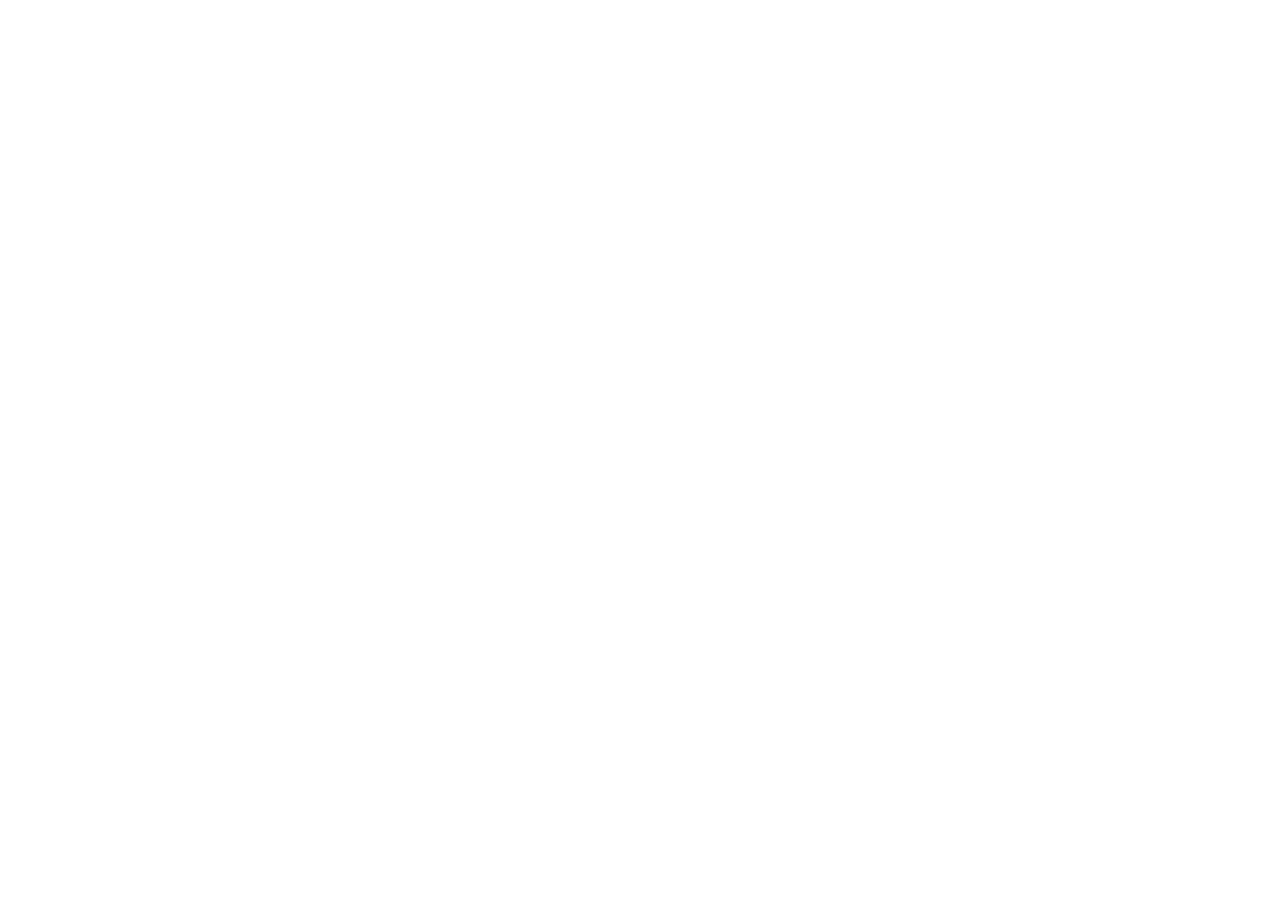
==== index.html @ 1aeaa7b1 "criei a página principal" ====
<!DOCTYPE html>
<html lang="pt-br">
<head>
    <meta charset="UTF-8">
    <meta http-equiv="X-UA-Compatible" content="IE=edge">
    <meta name="viewport" content="width=device-width, initial-scale=1.0">
    <title>Projeto Redes Sociais</title>
    <link rel="shortcut icon" href="favicon.ico" type="image/x-icon">
</head>
<body>
    
</body>
</html>
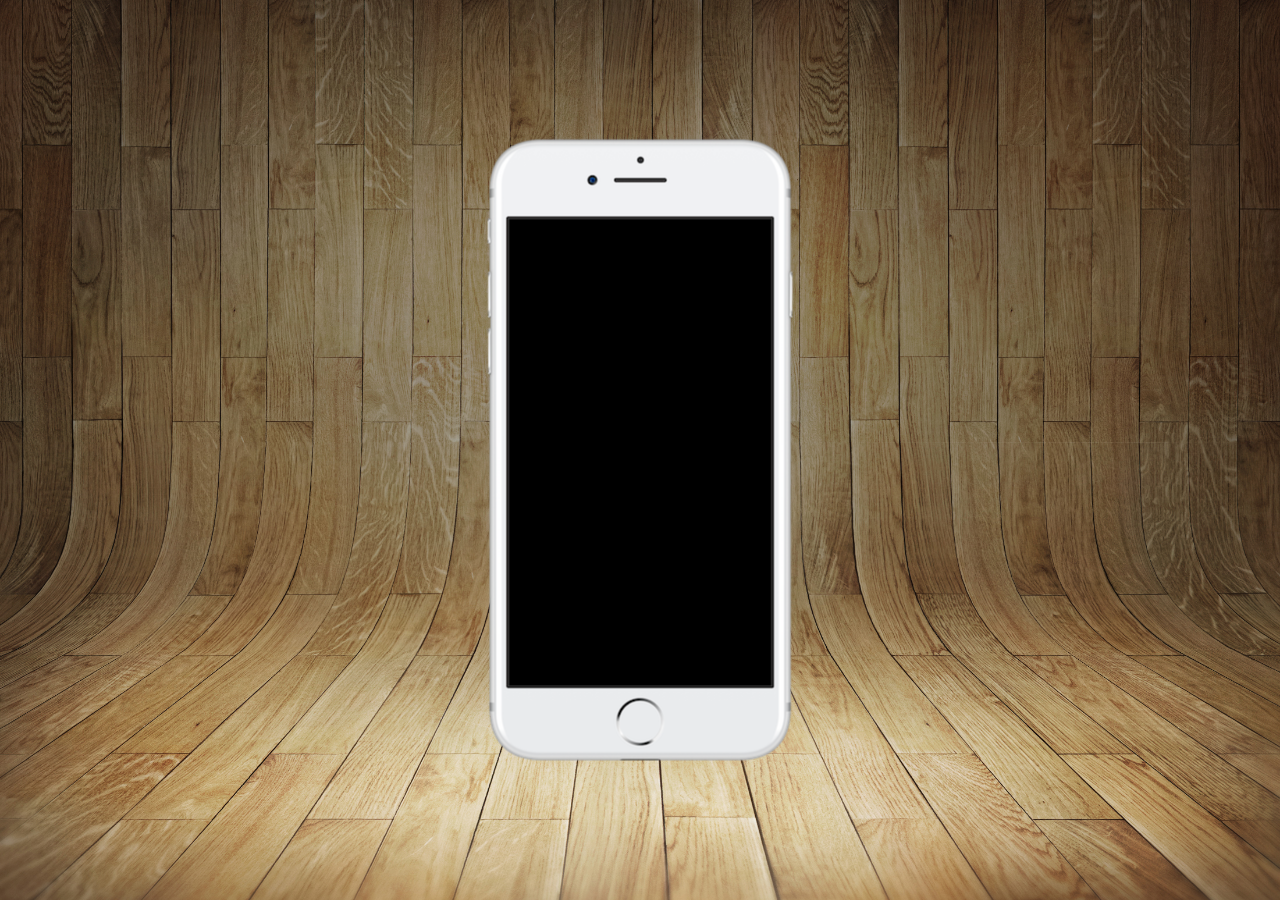
==== commit fbdcb488: "criação do CSS" ====
--- a/index.html
+++ b/index.html
@@ -6,8 +6,16 @@
     <meta name="viewport" content="width=device-width, initial-scale=1.0">
     <title>Projeto Redes Sociais</title>
     <link rel="shortcut icon" href="favicon.ico" type="image/x-icon">
+    <link rel="stylesheet" href="estilos/style.css">
 </head>
 <body>
-    
+    <main>
+        <section id="telefone">
+
+        </section>
+        <section id="redes-sociais">
+
+        </section>
+    </main>
 </body>
 </html>--- a/estilos/style.css
+++ b/estilos/style.css
@@ -0,0 +1,33 @@
+@charset "UTF-8";
+
+* {
+    margin: 0px;
+    padding: 0px;
+    font-family: Arial, Helvetica, sans-serif;
+}
+
+html, body {
+    height: 100vh;
+    width: 100vw;
+    background-color: black;
+}
+
+body {
+    background: url(../imagens/fundo-madeira.jpg) no-repeat top center fixed;
+    background-size: cover;
+}
+
+main {
+    position: relative;
+    height: 100vh;
+}
+
+section#telefone {
+    position: absolute;
+    top: 50%;
+    left: 50%;
+    transform: translate(-50%, -50%);
+    height: 627px;
+    width: 311px;
+    background: url(../imagens/frame-iphone.png) no-repeat;
+}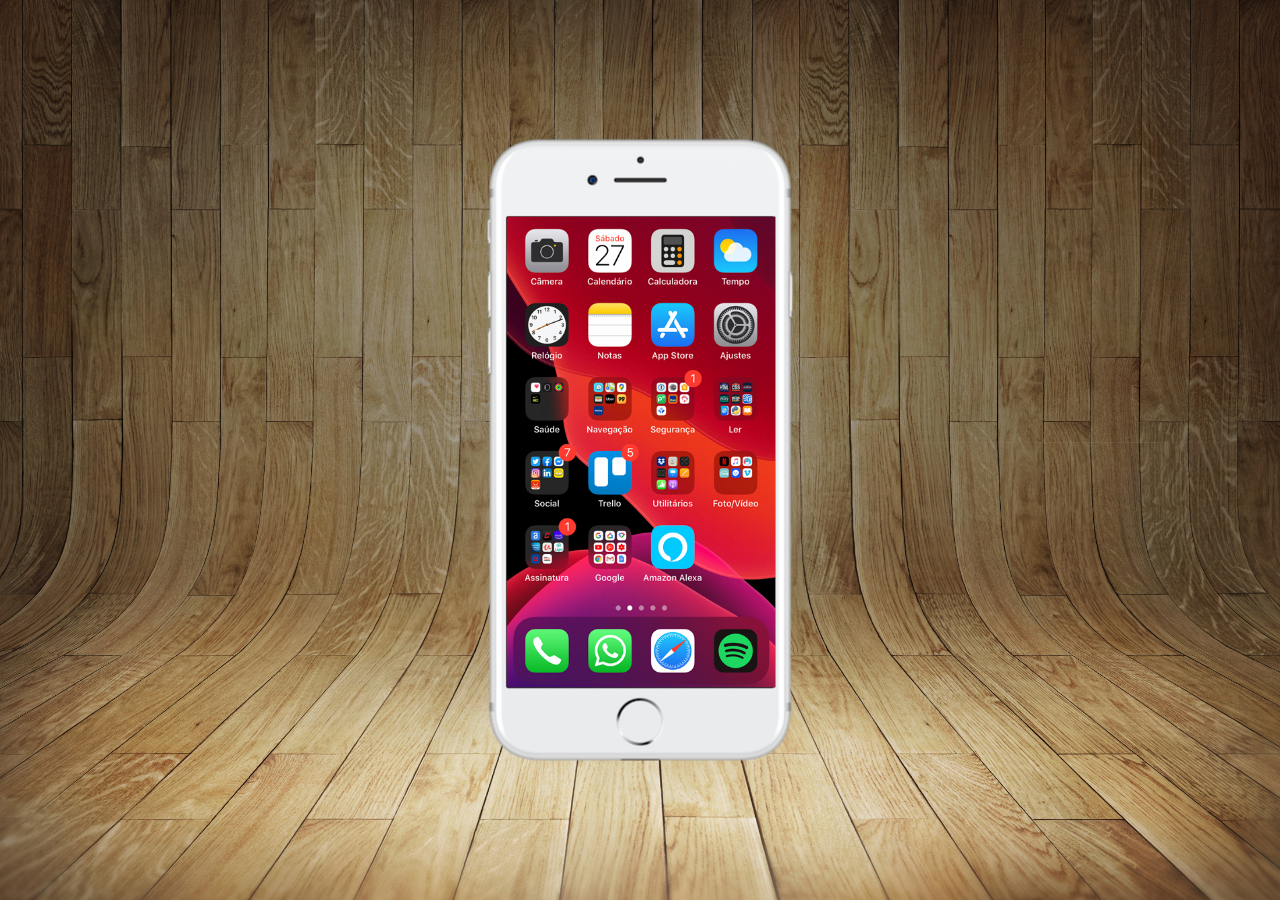
==== commit b0cbe787: "criei a tela home" ====
--- a/index.html
+++ b/index.html
@@ -11,7 +11,7 @@
 <body>
     <main>
         <section id="telefone">
-
+                <iframe src="home.html" name="tela" id="tela" frameborder="0"></iframe>
         </section>
         <section id="redes-sociais">
 
--- a/estilos/style.css
+++ b/estilos/style.css
@@ -30,4 +30,12 @@
     height: 627px;
     width: 311px;
     background: url(../imagens/frame-iphone.png) no-repeat;
+}
+
+iframe#tela {
+    position: relative;
+    top: 80px;
+    left: 22px;
+    width: 269px;
+    height: 471px;
 }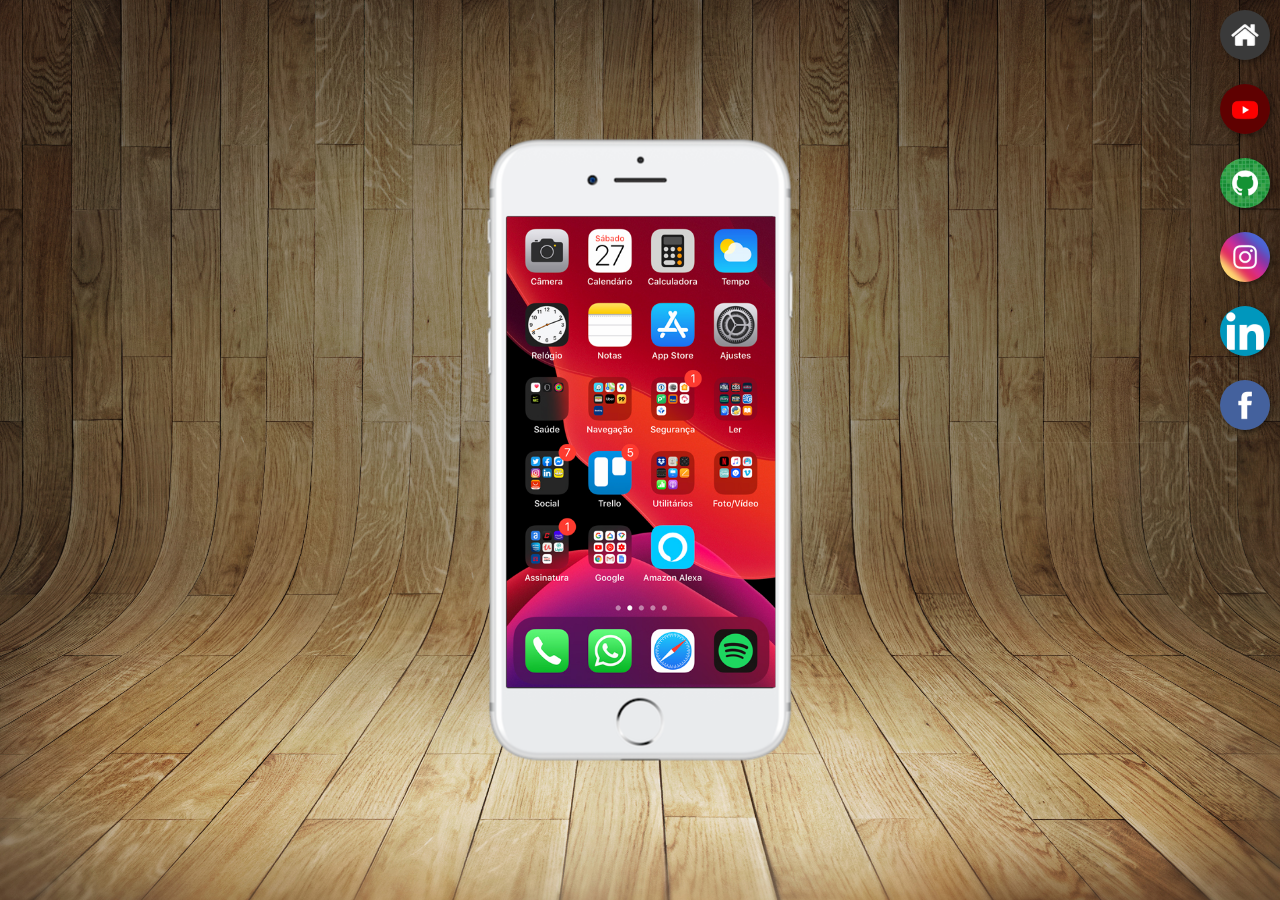
==== commit 6b09c7f2: "criei botões na lateral" ====
--- a/index.html
+++ b/index.html
@@ -11,10 +11,17 @@
 <body>
     <main>
         <section id="telefone">
-                <iframe src="home.html" name="tela" id="tela" frameborder="0"></iframe>
+                <iframe src="home.html" name="tela" id="tela" frameborder="0">
+                    Seu navegador não é compatível com isso...
+                </iframe>
         </section>
         <section id="redes-sociais">
-
+                <a href="#" target="tela"><img src="imagens/logo-home.jpg" alt="Home"></a><br>
+                <a href="#" target="tela"><img src="imagens/logo-youtube.jpg" alt="YouTube"></a><br>
+                <a href="#" target="tela"><img src="imagens/logo-github.jpg" alt="GitHub"></a><br>
+                <a href="#" target="tela"><img src="imagens/logo-instagram.jpg" alt="Instagram"></a><br>
+                <a href="#" target="tela"><img src="imagens/logo-linkedin.png" alt="Linkedin"></a><br>
+                <a href="#" target="tela"><img src="imagens/logo-facebook.jpg" alt="Facebook"></a>
         </section>
     </main>
 </body>
--- a/estilos/style.css
+++ b/estilos/style.css
@@ -13,8 +13,9 @@
 }
 
 body {
-    background: url(../imagens/fundo-madeira.jpg) no-repeat top center fixed;
+    background: url(../imagens/fundo-madeira.jpg) no-repeat top center;
     background-size: cover;
+    background-attachment: fixed;
 }
 
 main {
@@ -38,4 +39,23 @@
     left: 22px;
     width: 269px;
     height: 471px;
+}
+
+section#redes-sociais{
+    text-align: right;
+}
+
+section#redes-sociais img {
+    width: 50px;
+    margin: 10px;
+    border-radius: 50%;
+    box-shadow: 2px 2px 5px rgba(0, 0, 0, 0.400);
+    box-sizing: border-box;
+}
+
+section#redes-sociais img:hover {
+    border: 2px solid rgba(255, 255, 255, 0.637);
+    transform: translate(-5px, -5px);
+    box-shadow: 1px 1px 1px rgba(0, 0, 0, 0.623);
+    transition: transform .4s, border .4s;
 }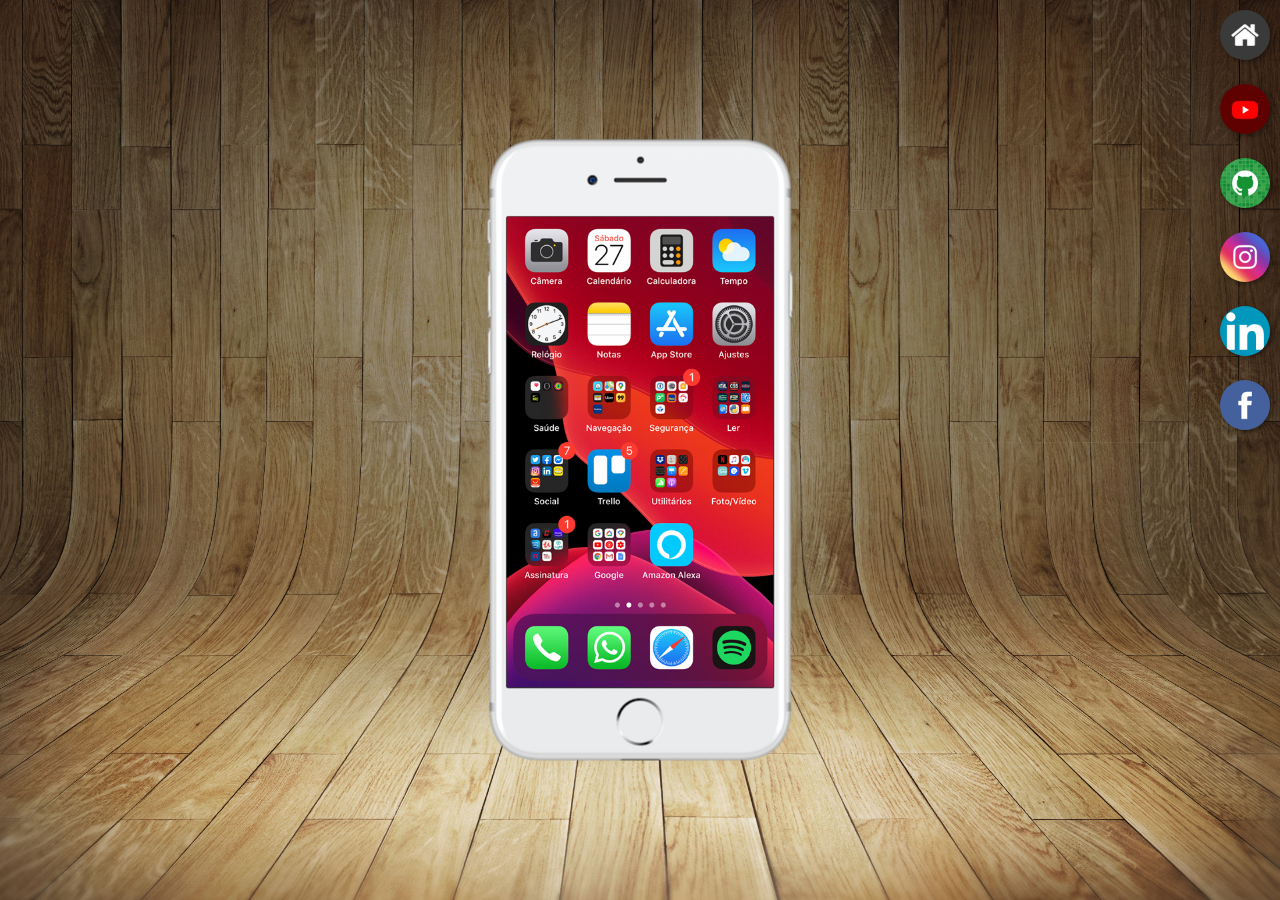
==== commit 0063f9b0: "finalizando projeto-social" ====
--- a/index.html
+++ b/index.html
@@ -16,12 +16,12 @@
                 </iframe>
         </section>
         <section id="redes-sociais">
-                <a href="#" target="tela"><img src="imagens/logo-home.jpg" alt="Home"></a><br>
-                <a href="#" target="tela"><img src="imagens/logo-youtube.jpg" alt="YouTube"></a><br>
-                <a href="#" target="tela"><img src="imagens/logo-github.jpg" alt="GitHub"></a><br>
-                <a href="#" target="tela"><img src="imagens/logo-instagram.jpg" alt="Instagram"></a><br>
-                <a href="#" target="tela"><img src="imagens/logo-linkedin.png" alt="Linkedin"></a><br>
-                <a href="#" target="tela"><img src="imagens/logo-facebook.jpg" alt="Facebook"></a>
+                <a href="home.html" target="tela"><img src="imagens/logo-home.jpg" alt="Home"></a><br>
+                <a href="youtube.html" target="tela"><img src="imagens/logo-youtube.jpg" alt="YouTube"></a><br>
+                <a href="github.html" target="tela"><img src="imagens/logo-github.jpg" alt="GitHub"></a><br>
+                <a href="instagram.html" target="tela"><img src="imagens/logo-instagram.jpg" alt="Instagram"></a><br>
+                <a href="linkedin.html" target="tela"><img src="imagens/logo-linkedin.png" alt="Linkedin"></a><br>
+                <a href="facebook.html" target="tela"><img src="imagens/logo-facebook.jpg" alt="Facebook"></a>
         </section>
     </main>
 </body>
--- a/estilos/style.css
+++ b/estilos/style.css
@@ -37,7 +37,7 @@
     position: relative;
     top: 80px;
     left: 22px;
-    width: 269px;
+    width: 267px;
     height: 471px;
 }
 
